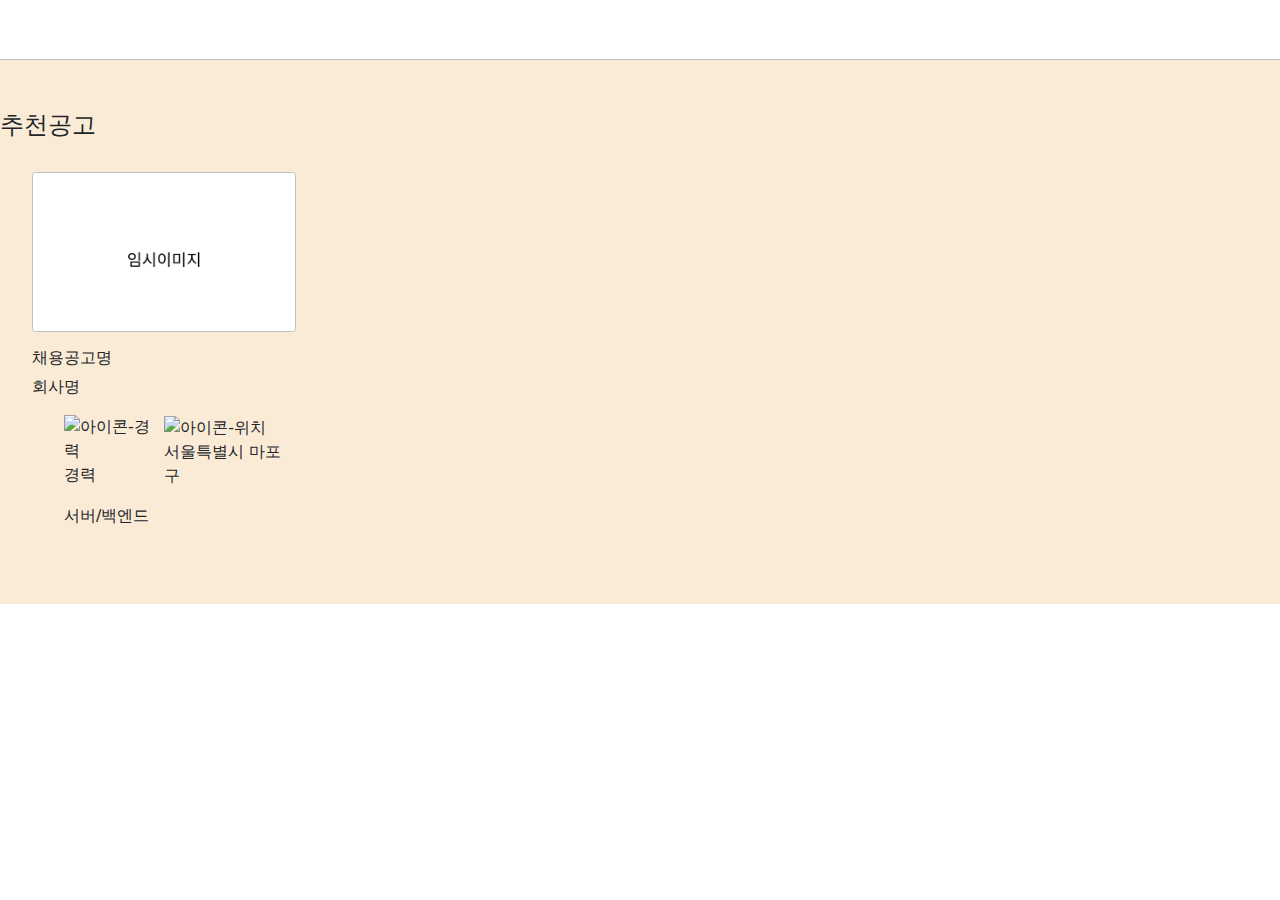
==== index.html @ dcc2598c "인덱스 페이지 진행중" ====
<!DOCTYPE html>
<html lang="en">
  <head>
    <meta charset="UTF-8" />
    <meta name="viewport" content="width=device-width, initial-scale=1.0" />
    <title>Document</title>
    <link
      href="https://cdn.jsdelivr.net/npm/bootstrap@5.3.3/dist/css/bootstrap.min.css"
      rel="stylesheet"
    />
    <link rel="stylesheet" href="main.css" />
  </head>
  <body>
    <header></header>

    <main>
      <section>
        <div class="inner">
          <div class="recommend">
            <div class="recommend-top">
              <h2 class="fs-4">추천공고</h2>
              <div class="pagging">페이징 영역</div>
              <!-- .pagging end -->
            </div>
            <!-- .recommend-top end -->
            <ul>
              <li class="card-1">
                <figure>
                  <img src="img/image00.png" alt="임시이미지" />
                </figure>
                <div>
                  <div>
                    <h3 class="fs-6">채용공고명</h3>
                    <div class="toggle-btn">
                      <!-- 스크랩 버튼 색상다른 이미지로 구현 토글 기능으로 이미지를 불러오는 주소를 달리지게 -->
                    </div>
                    <!-- .toggle-btn end -->
                  </div>
                  <div>
                    <p>회사명</p>
                    <ul>
                      <li>
                        <img src="" alt="아이콘-경력" />
                        <p>경력</p>
                      </li>
                      <li>
                        <img src="" alt="아이콘-위치" />
                        <p>서울특별시 마포구</p>
                      </li>
                    </ul>
                    <ul>
                      <li><p>서버/백엔드</p></li>
                    </ul>
                  </div>
                </div>
              </li>
              <!-- .card-1 end -->
            </ul>
          </div>
          <!-- .recommend end -->
        </div>
        <!-- .inner end -->
      </section>
    </main>

    <footer></footer>
  </body>
</html>
---- main.css ----
/* 공통 스타일 일단. 나중에 지울 수 잇음 */

* {
    margin: 0;
    padding: 0;
    box-sizing: border-box;
}
ul,li {
    list-style: none;
}
a {
    text-decoration: none;
    color: #000;
}

header {
    width: 100%;
    height: 60px;
    border-bottom: 1px solid #c0c0c0;
}

.inner {
    width: 1400px;
    background-color: antiquewhite;
    margin: 0 auto;
}

.recommend {
    width: 100%;
    display: flex;
    flex-direction: column;
    gap: 24px;
    padding: 44px 0;
}

.recommend-top {
    display: flex;
    justify-content: space-between;
    align-items: end;
}

.pagging {
    width: 120px;
    height: 44px;
    border: 1px solid #c0c0c0;
    border-radius: 4px;
}

.recommend ul {
    display: flex;
    justify-content: space-between;
}

.card-1 {
    width: calc(100%/5 - 10px);
}

.card-1 figure {
    height: 160px;
    border: 1px solid #c0c0c0;
    border-radius: 4px;
    overflow: hidden;
}

.card-1 img {
    width: 100%;
}
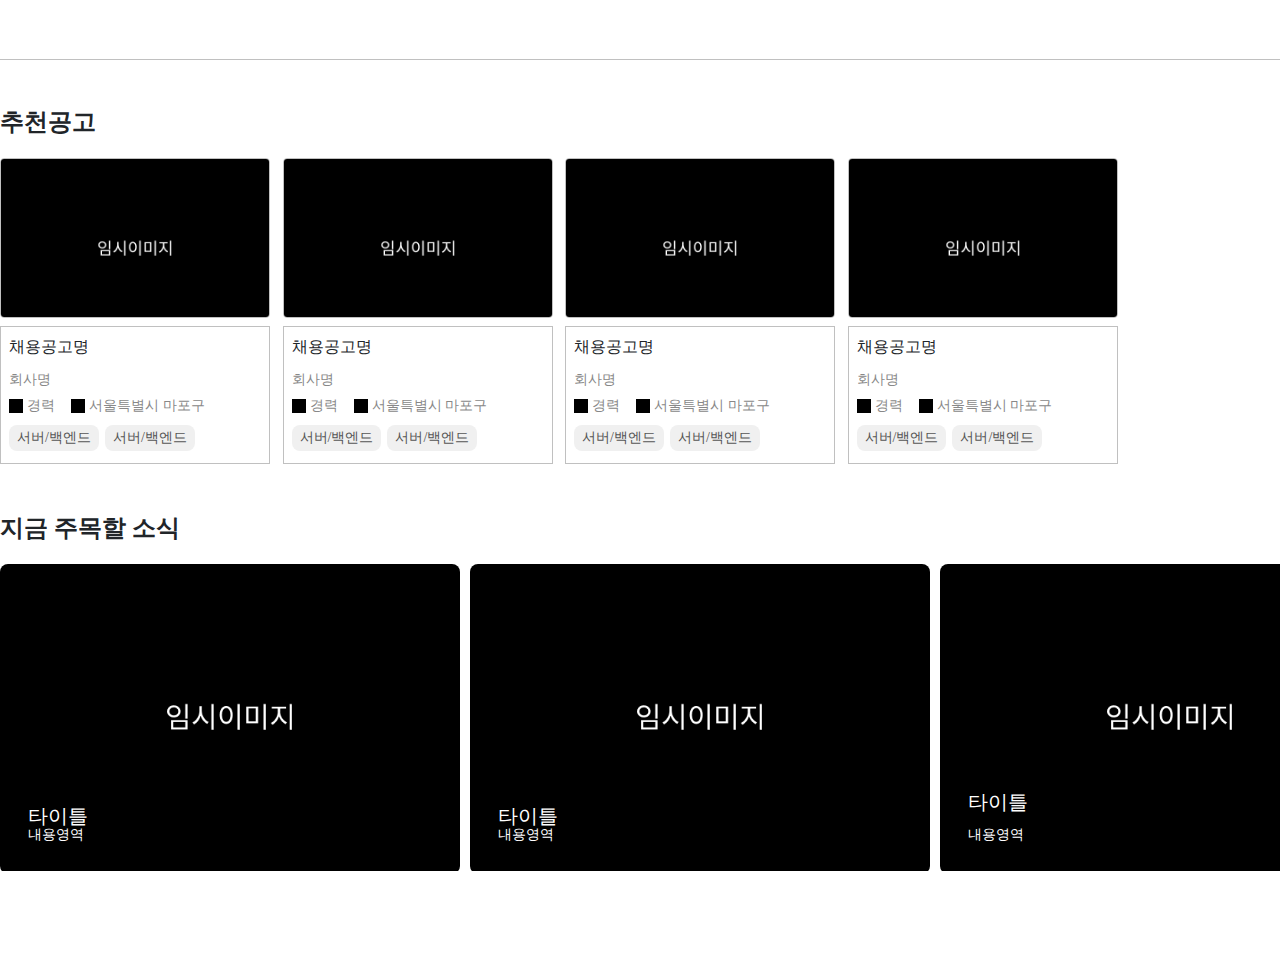
==== commit ddc2b865: "메인수정&채용리스트완&채용상세진행중" ====
--- a/index.html
+++ b/index.html
@@ -8,56 +8,231 @@
       href="https://cdn.jsdelivr.net/npm/bootstrap@5.3.3/dist/css/bootstrap.min.css"
       rel="stylesheet"
     />
-    <link rel="stylesheet" href="main.css" />
+    <link rel="stylesheet" href="style/main.css" />
   </head>
   <body>
     <header></header>
 
     <main>
       <section>
-        <div class="inner">
-          <div class="recommend">
-            <div class="recommend-top">
+        <div class="inner d-flex flex-column">
+          <div class="recommend d-flex flex-column">
+            <div
+              class="recommend-top d-flex justify-content-between align-items-end"
+            >
               <h2 class="fs-4">추천공고</h2>
-              <div class="pagging">페이징 영역</div>
-              <!-- .pagging end -->
+              <ul class="pagination d-flex justify-content-center">
+                <li class="page-item">
+                  <a class="page-link" href="#"><</a>
+                </li>
+                <li class="page-item">
+                  <a class="page-link" href="#">></a>
+                </li>
+              </ul>
             </div>
             <!-- .recommend-top end -->
-            <ul>
-              <li class="card-1">
-                <figure>
-                  <img src="img/image00.png" alt="임시이미지" />
-                </figure>
-                <div>
-                  <div>
-                    <h3 class="fs-6">채용공고명</h3>
-                    <div class="toggle-btn">
-                      <!-- 스크랩 버튼 색상다른 이미지로 구현 토글 기능으로 이미지를 불러오는 주소를 달리지게 -->
-                    </div>
-                    <!-- .toggle-btn end -->
-                  </div>
-                  <div>
-                    <p>회사명</p>
-                    <ul>
-                      <li>
-                        <img src="" alt="아이콘-경력" />
-                        <p>경력</p>
-                      </li>
-                      <li>
-                        <img src="" alt="아이콘-위치" />
-                        <p>서울특별시 마포구</p>
-                      </li>
-                    </ul>
-                    <ul>
-                      <li><p>서버/백엔드</p></li>
-                    </ul>
-                  </div>
-                </div>
+            <ul class="card-wrap d-flex justify-content-start">
+              <li class="card-1 d-flex flex-column">
+                <figure class="recommend-img">
+                  <img src="img/image00.png" alt="임시이미지" />
+                </figure>
+                <div class="recommend-content d-flex flex-column">
+                  <div class="top d-flex justify-content-between">
+                    <h3 class="fs-6">채용공고명</h3>
+                    <div class="toggle-btn">
+                      <!-- 스크랩 버튼 색상다른 이미지로 구현 토글 기능으로 이미지를 불러오는 주소를 달리지게 -->
+                    </div>
+                    <!-- .toggle-btn end -->
+                  </div>
+                  <!-- .top end -->
+                  <div class="bottom d-flex flex-column">
+                    <p>회사명</p>
+                    <ul class="d-flex justify-content-start">
+                      <li class="d-flex">
+                        <img src="img/icon00.png" alt="임시아이콘" />
+                        <p>경력</p>
+                      </li>
+                      <li class="d-flex">
+                        <img src="img/icon00.png" alt="임시아이콘" />
+                        <p>서울특별시 마포구</p>
+                      </li>
+                    </ul>
+                    <ul class="duty d-flex justify-content-start">
+                      <li><p>서버/백엔드</p></li>
+                      <li><p>서버/백엔드</p></li>
+                    </ul>
+                  </div>
+                  <!-- .bottom end -->
+                </div>
+                <!-- .recommend-content end -->
+              </li>
+              <!-- .card-1 end -->
+              <li class="card-1 d-flex flex-column">
+                <figure class="recommend-img">
+                  <img src="img/image00.png" alt="임시이미지" />
+                </figure>
+                <div class="recommend-content d-flex flex-column">
+                  <div class="top d-flex justify-content-between">
+                    <h3 class="fs-6">채용공고명</h3>
+                    <div class="toggle-btn">
+                      <!-- 스크랩 버튼 색상다른 이미지로 구현 토글 기능으로 이미지를 불러오는 주소를 달리지게 -->
+                    </div>
+                    <!-- .toggle-btn end -->
+                  </div>
+                  <!-- .top end -->
+                  <div class="bottom d-flex flex-column">
+                    <p>회사명</p>
+                    <ul class="d-flex justify-content-start">
+                      <li class="d-flex">
+                        <img src="img/icon00.png" alt="임시아이콘" />
+                        <p>경력</p>
+                      </li>
+                      <li class="d-flex">
+                        <img src="img/icon00.png" alt="임시아이콘" />
+                        <p>서울특별시 마포구</p>
+                      </li>
+                    </ul>
+                    <ul class="duty d-flex justify-content-start">
+                      <li><p>서버/백엔드</p></li>
+                      <li><p>서버/백엔드</p></li>
+                    </ul>
+                  </div>
+                  <!-- .bottom end -->
+                </div>
+                <!-- .recommend-content end -->
+              </li>
+              <!-- .card-1 end -->
+              <li class="card-1 d-flex flex-column">
+                <figure class="recommend-img">
+                  <img src="img/image00.png" alt="임시이미지" />
+                </figure>
+                <div class="recommend-content d-flex flex-column">
+                  <div class="top d-flex justify-content-between">
+                    <h3 class="fs-6">채용공고명</h3>
+                    <div class="toggle-btn">
+                      <!-- 스크랩 버튼 색상다른 이미지로 구현 토글 기능으로 이미지를 불러오는 주소를 달리지게 -->
+                    </div>
+                    <!-- .toggle-btn end -->
+                  </div>
+                  <!-- .top end -->
+                  <div class="bottom d-flex flex-column">
+                    <p>회사명</p>
+                    <ul class="d-flex justify-content-start">
+                      <li class="d-flex">
+                        <img src="img/icon00.png" alt="임시아이콘" />
+                        <p>경력</p>
+                      </li>
+                      <li class="d-flex">
+                        <img src="img/icon00.png" alt="임시아이콘" />
+                        <p>서울특별시 마포구</p>
+                      </li>
+                    </ul>
+                    <ul class="duty d-flex justify-content-start">
+                      <li><p>서버/백엔드</p></li>
+                      <li><p>서버/백엔드</p></li>
+                    </ul>
+                  </div>
+                  <!-- .bottom end -->
+                </div>
+                <!-- .recommend-content end -->
+              </li>
+              <!-- .card-1 end -->
+              <li class="card-1 d-flex flex-column">
+                <figure class="recommend-img">
+                  <img src="img/image00.png" alt="임시이미지" />
+                </figure>
+                <div class="recommend-content d-flex flex-column">
+                  <div class="top d-flex justify-content-between">
+                    <h3 class="fs-6">채용공고명</h3>
+                    <div class="toggle-btn">
+                      <!-- 스크랩 버튼 색상다른 이미지로 구현 토글 기능으로 이미지를 불러오는 주소를 달리지게 -->
+                    </div>
+                    <!-- .toggle-btn end -->
+                  </div>
+                  <!-- .top end -->
+                  <div class="bottom d-flex flex-column">
+                    <p>회사명</p>
+                    <ul class="d-flex justify-content-start">
+                      <li class="d-flex">
+                        <img src="img/icon00.png" alt="임시아이콘" />
+                        <p>경력</p>
+                      </li>
+                      <li class="d-flex">
+                        <img src="img/icon00.png" alt="임시아이콘" />
+                        <p>서울특별시 마포구</p>
+                      </li>
+                    </ul>
+                    <ul class="duty d-flex justify-content-start">
+                      <li><p>서버/백엔드</p></li>
+                      <li><p>서버/백엔드</p></li>
+                    </ul>
+                  </div>
+                  <!-- .bottom end -->
+                </div>
+                <!-- .recommend-content end -->
               </li>
               <!-- .card-1 end -->
             </ul>
+            <!-- .card-wrap end -->
           </div>
           <!-- .recommend end -->
+
+          <div class="news d-flex flex-column">
+            <div
+              class="news-top d-flex justify-content-between align-items-end"
+            >
+              <h2 class="fs-4">지금 주목할 소식</h2>
+              <ul class="pagination d-flex justify-content-center">
+                <li class="page-item">
+                  <a class="page-link" href="#"><</a>
+                </li>
+                <li class="page-item">
+                  <a class="page-link" href="#">></a>
+                </li>
+              </ul>
+            </div>
+            <!-- .news-top end -->
+            <ul class="card-wrap d-flex justify-content-between">
+              <li class="card-2">
+                <figure class="news-img">
+                  <img src="img/image00.png" alt="임시이미지" />
+                </figure>
+                <!-- .news-img end -->
+                <div class="cont-wrap">
+                  <p>타이틀</p>
+                  <span>내용영역</span>
+                </div>
+                <!-- .cont-wrap end -->
+              </li>
+              <!-- .card-2 end -->
+              <li class="card-2">
+                <figure class="news-img">
+                  <img src="img/image00.png" alt="임시이미지" />
+                </figure>
+                <!-- .news-img end -->
+                <div class="cont-wrap justify-content-start">
+                  <p>타이틀</p>
+                  <span>내용영역</span>
+                </div>
+                <!-- .cont-wrap end -->
+              </li>
+              <!-- .card-2 end -->
+              <li class="card-2">
+                <figure class="news-img">
+                  <img src="img/image00.png" alt="임시이미지" />
+                </figure>
+                <!-- .news-img end -->
+                <div class="cont-wrap d-flex flex-column">
+                  <p>타이틀</p>
+                  <span>내용영역</span>
+                </div>
+                <!-- .cont-wrap end -->
+              </li>
+              <!-- .card-2 end -->
+            </ul>
+            <!-- .card-wrap end -->
+          </div>
+          <!-- .news end -->
         </div>
         <!-- .inner end -->
       </section>
--- a/style/main.css
+++ b/style/main.css
@@ -0,0 +1,134 @@
+@charset "utf-8";
+@import "reset.css";
+
+header {
+    width: 100%;
+    height: 60px;
+    border-bottom: 1px solid #c0c0c0;
+}
+
+/* ✅ 헤더 스타일은 임시로 넣어놓은 것, 나중에 공통 css 넣고나면 삭제 예정 */
+
+main {
+    width: 100%;
+    padding-bottom: 40px;
+}
+
+.inner {
+    width: 1400px;
+    margin: 0 auto;
+    padding: 44px 0;
+    gap: 46px;
+}
+
+.recommend,
+.news {
+    width: 100%;
+    gap: 24px;
+}
+
+.fs-4 {
+    font-weight: 600;
+}
+
+.card-wrap {
+    gap: 12.5px;
+}
+
+.card-1 {
+    width: calc(100%/5 - 10px);
+    gap: 8px;
+}
+
+.recommend-img {
+    height: 160px;
+    border: 1px solid #c0c0c0;
+    border-radius: 4px;
+    overflow: hidden;
+}
+
+.recommend-img img {
+    width: 100%;
+}
+
+.recommend-content {
+    gap: 18px;
+    border: 1px solid #c0c0c0;
+    padding: 12px 8px;
+}
+
+.fs-6 {
+    font-weight: 500;
+}
+
+.bottom {
+    gap: 12px;
+}
+
+.bottom p {
+    font-size: 14px;
+    color: #888;
+}
+
+.bottom ul {
+    gap: 16px;
+}
+
+.bottom li {
+    gap: 4px;
+}
+
+.bottom img {
+    width: 14px;
+    height: 14px;
+}
+
+ul.duty {
+    gap: 6px;
+}
+
+.duty li {
+    padding: 6px 8px;
+    background-color: #f0f0f0;
+    border-radius: 8px;
+}
+
+.duty p {
+    font-weight: 500;
+    color: #555;
+}
+
+.news .card-wrap {
+    width: 100%;
+    gap: 10px;
+}
+
+.card-2 {
+    width: 460px;
+    position: relative;
+    border-radius: 8px;
+    overflow: hidden;
+}
+
+.news-img img {
+    width: 100%;
+}
+
+.cont-wrap {
+    width: 100%;
+    position: absolute;
+    bottom: 0;
+    left: 0;
+    color: #fff;
+    padding: 32px 28px;
+    gap: 16px;
+}
+
+.cont-wrap p {
+    font-size: 20px;
+    font-weight: 500;
+}
+
+.cont-wrap span {
+    font-size: 14px;
+}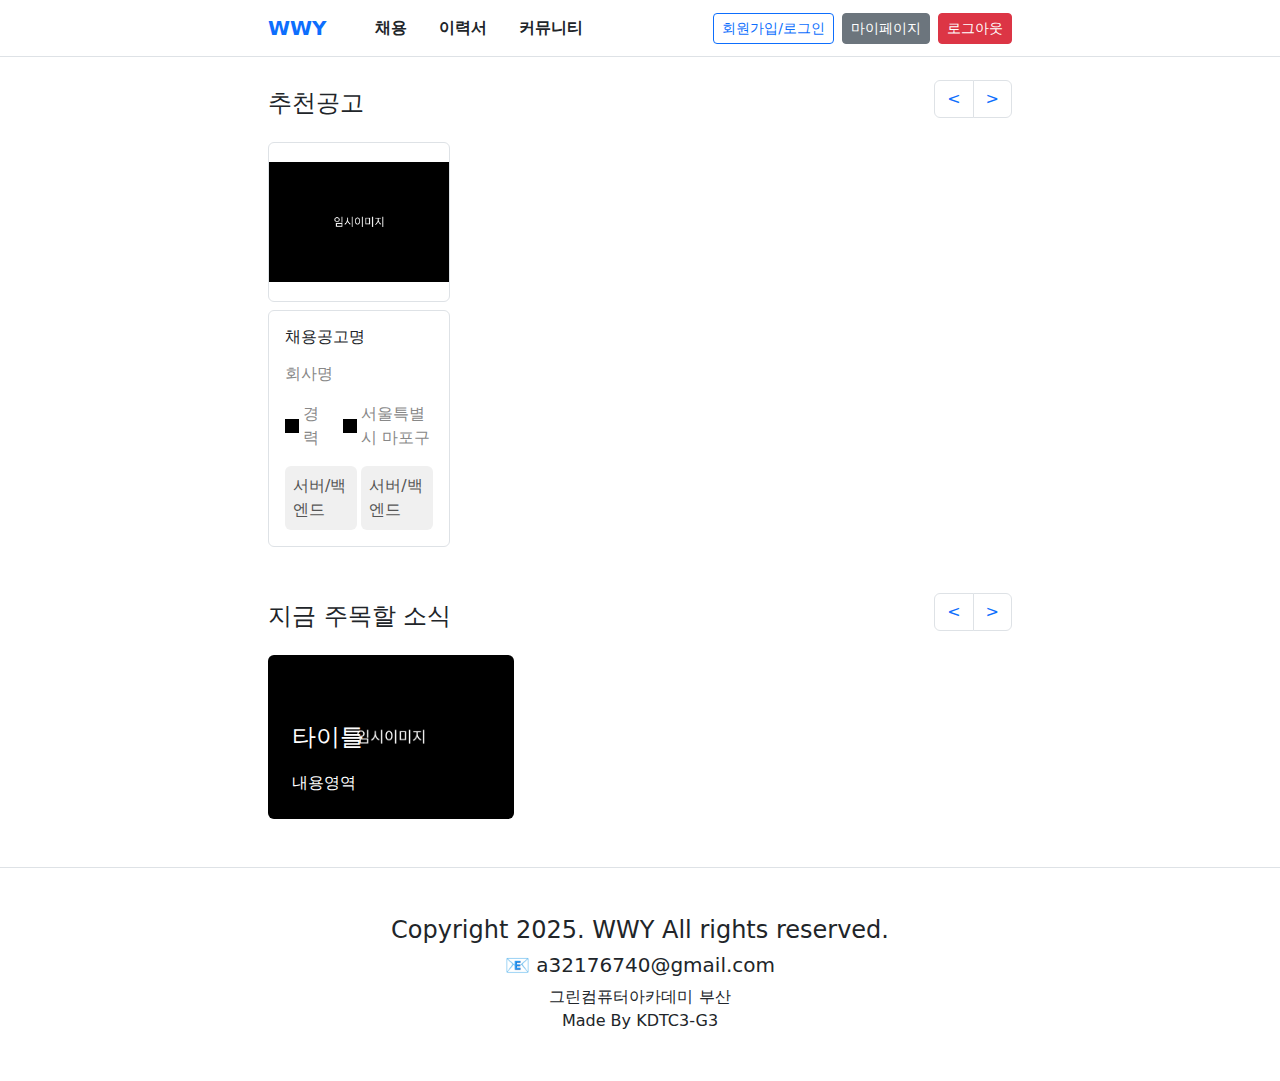
==== commit e44a7f90: "메인&채용리스트 수정/상세보기진행중" ====
--- a/index.html
+++ b/index.html
@@ -11,16 +11,53 @@
     <link rel="stylesheet" href="style/main.css" />
   </head>
   <body>
-    <header></header>
+    <!-- 메인페이지 -->
+
+    <nav class="navbar navbar-expand bg-white border-bottom fixed-top">
+      <div
+        class="container d-flex justify-content-between align-items-center"
+        style="max-width: 60%"
+      >
+        <!-- Left: 로고 + 메뉴 -->
+        <div class="d-flex align-items-center gap-4">
+          <a class="navbar-brand text-primary fw-bold" href="#">WWY</a>
+          <ul class="navbar-nav flex-row gap-3">
+            <li class="nav-item">
+              <a class="nav-link text-dark fw-semibold" href="#">채용</a>
+            </li>
+            <li class="nav-item">
+              <a class="nav-link text-dark fw-semibold" href="#">이력서</a>
+            </li>
+            <li class="nav-item">
+              <a class="nav-link text-dark fw-semibold" href="#">커뮤니티</a>
+            </li>
+          </ul>
+        </div>
+
+        <ul class="navbar-nav d-flex flex-row gap-2">
+          <li class="nav-item">
+            <a class="btn btn-outline-primary btn-sm" href="#"
+              >회원가입/로그인</a
+            >
+          </li>
+          <li class="nav-item">
+            <a class="btn btn-secondary btn-sm" href="#">마이페이지</a>
+          </li>
+          <li class="nav-item">
+            <a class="btn btn-danger btn-sm" href="#">로그아웃</a>
+          </li>
+        </ul>
+      </div>
+    </nav>
 
     <main>
       <section>
-        <div class="inner d-flex flex-column">
-          <div class="recommend d-flex flex-column">
+        <div class="container mt-4 mb-5 d-flex flex-column">
+          <div class="recommend d-flex flex-column gap-4 w-100">
             <div
               class="recommend-top d-flex justify-content-between align-items-end"
             >
-              <h2 class="fs-4">추천공고</h2>
+              <h2 class="fs-4 fw-medium">추천공고</h2>
               <ul class="pagination d-flex justify-content-center">
                 <li class="page-item">
                   <a class="page-link" href="#"><</a>
@@ -32,139 +69,40 @@
             </div>
             <!-- .recommend-top end -->
             <ul class="card-wrap d-flex justify-content-start">
-              <li class="card-1 d-flex flex-column">
-                <figure class="recommend-img">
-                  <img src="img/image00.png" alt="임시이미지" />
+              <li class="card-1 d-flex flex-column gap-2">
+                <figure
+                  class="recommend-img overflow-hidden d-flex align-items-center border rounded"
+                >
+                  <img class="w-100" src="img/image00.png" alt="임시이미지" />
                 </figure>
-                <div class="recommend-content d-flex flex-column">
+                <div
+                  class="recommend-content d-flex flex-column border rounded gap-3 py-3 px-3"
+                >
                   <div class="top d-flex justify-content-between">
-                    <h3 class="fs-6">채용공고명</h3>
-                    <div class="toggle-btn">
-                      <!-- 스크랩 버튼 색상다른 이미지로 구현 토글 기능으로 이미지를 불러오는 주소를 달리지게 -->
-                    </div>
+                    <h3 class="fs-6 fw-medium">채용공고명</h3>
+                    <div class="toggle-btn"></div>
                     <!-- .toggle-btn end -->
                   </div>
                   <!-- .top end -->
-                  <div class="bottom d-flex flex-column">
-                    <p>회사명</p>
-                    <ul class="d-flex justify-content-start">
-                      <li class="d-flex">
+                  <div class="bottom d-flex flex-column gap-3">
+                    <p class="fs-6">회사명</p>
+                    <ul class="d-flex justify-content-start gap-4">
+                      <li class="d-flex align-items-center gap-1">
                         <img src="img/icon00.png" alt="임시아이콘" />
-                        <p>경력</p>
+                        <p class="fs-6">경력</p>
                       </li>
-                      <li class="d-flex">
+                      <li class="d-flex align-items-center gap-1">
                         <img src="img/icon00.png" alt="임시아이콘" />
-                        <p>서울특별시 마포구</p>
+                        <p class="fs-6">서울특별시 마포구</p>
                       </li>
                     </ul>
-                    <ul class="duty d-flex justify-content-start">
-                      <li><p>서버/백엔드</p></li>
-                      <li><p>서버/백엔드</p></li>
-                    </ul>
-                  </div>
-                  <!-- .bottom end -->
-                </div>
-                <!-- .recommend-content end -->
-              </li>
-              <!-- .card-1 end -->
-              <li class="card-1 d-flex flex-column">
-                <figure class="recommend-img">
-                  <img src="img/image00.png" alt="임시이미지" />
-                </figure>
-                <div class="recommend-content d-flex flex-column">
-                  <div class="top d-flex justify-content-between">
-                    <h3 class="fs-6">채용공고명</h3>
-                    <div class="toggle-btn">
-                      <!-- 스크랩 버튼 색상다른 이미지로 구현 토글 기능으로 이미지를 불러오는 주소를 달리지게 -->
-                    </div>
-                    <!-- .toggle-btn end -->
-                  </div>
-                  <!-- .top end -->
-                  <div class="bottom d-flex flex-column">
-                    <p>회사명</p>
-                    <ul class="d-flex justify-content-start">
-                      <li class="d-flex">
-                        <img src="img/icon00.png" alt="임시아이콘" />
-                        <p>경력</p>
+                    <ul class="duty d-flex justify-content-start gap-1">
+                      <li class="p-2 rounded">
+                        <p class="fs-6 fw-medium">서버/백엔드</p>
                       </li>
-                      <li class="d-flex">
-                        <img src="img/icon00.png" alt="임시아이콘" />
-                        <p>서울특별시 마포구</p>
+                      <li class="p-2 rounded">
+                        <p class="fs-6 fw-medium">서버/백엔드</p>
                       </li>
-                    </ul>
-                    <ul class="duty d-flex justify-content-start">
-                      <li><p>서버/백엔드</p></li>
-                      <li><p>서버/백엔드</p></li>
-                    </ul>
-                  </div>
-                  <!-- .bottom end -->
-                </div>
-                <!-- .recommend-content end -->
-              </li>
-              <!-- .card-1 end -->
-              <li class="card-1 d-flex flex-column">
-                <figure class="recommend-img">
-                  <img src="img/image00.png" alt="임시이미지" />
-                </figure>
-                <div class="recommend-content d-flex flex-column">
-                  <div class="top d-flex justify-content-between">
-                    <h3 class="fs-6">채용공고명</h3>
-                    <div class="toggle-btn">
-                      <!-- 스크랩 버튼 색상다른 이미지로 구현 토글 기능으로 이미지를 불러오는 주소를 달리지게 -->
-                    </div>
-                    <!-- .toggle-btn end -->
-                  </div>
-                  <!-- .top end -->
-                  <div class="bottom d-flex flex-column">
-                    <p>회사명</p>
-                    <ul class="d-flex justify-content-start">
-                      <li class="d-flex">
-                        <img src="img/icon00.png" alt="임시아이콘" />
-                        <p>경력</p>
-                      </li>
-                      <li class="d-flex">
-                        <img src="img/icon00.png" alt="임시아이콘" />
-                        <p>서울특별시 마포구</p>
-                      </li>
-                    </ul>
-                    <ul class="duty d-flex justify-content-start">
-                      <li><p>서버/백엔드</p></li>
-                      <li><p>서버/백엔드</p></li>
-                    </ul>
-                  </div>
-                  <!-- .bottom end -->
-                </div>
-                <!-- .recommend-content end -->
-              </li>
-              <!-- .card-1 end -->
-              <li class="card-1 d-flex flex-column">
-                <figure class="recommend-img">
-                  <img src="img/image00.png" alt="임시이미지" />
-                </figure>
-                <div class="recommend-content d-flex flex-column">
-                  <div class="top d-flex justify-content-between">
-                    <h3 class="fs-6">채용공고명</h3>
-                    <div class="toggle-btn">
-                      <!-- 스크랩 버튼 색상다른 이미지로 구현 토글 기능으로 이미지를 불러오는 주소를 달리지게 -->
-                    </div>
-                    <!-- .toggle-btn end -->
-                  </div>
-                  <!-- .top end -->
-                  <div class="bottom d-flex flex-column">
-                    <p>회사명</p>
-                    <ul class="d-flex justify-content-start">
-                      <li class="d-flex">
-                        <img src="img/icon00.png" alt="임시아이콘" />
-                        <p>경력</p>
-                      </li>
-                      <li class="d-flex">
-                        <img src="img/icon00.png" alt="임시아이콘" />
-                        <p>서울특별시 마포구</p>
-                      </li>
-                    </ul>
-                    <ul class="duty d-flex justify-content-start">
-                      <li><p>서버/백엔드</p></li>
-                      <li><p>서버/백엔드</p></li>
                     </ul>
                   </div>
                   <!-- .bottom end -->
@@ -177,11 +115,11 @@
           </div>
           <!-- .recommend end -->
 
-          <div class="news d-flex flex-column">
+          <div class="news d-flex flex-column gap-4 w-100">
             <div
               class="news-top d-flex justify-content-between align-items-end"
             >
-              <h2 class="fs-4">지금 주목할 소식</h2>
+              <h2 class="fs-4 fw-medium">지금 주목할 소식</h2>
               <ul class="pagination d-flex justify-content-center">
                 <li class="page-item">
                   <a class="page-link" href="#"><</a>
@@ -192,52 +130,37 @@
               </ul>
             </div>
             <!-- .news-top end -->
-            <ul class="card-wrap d-flex justify-content-between">
-              <li class="card-2">
+            <ul class="card-wrap2 d-flex justify-content-start w-100">
+              <li class="card-2 overflow-hidden rounded position-relative">
                 <figure class="news-img">
-                  <img src="img/image00.png" alt="임시이미지" />
+                  <img class="w-100" src="img/image00.png" alt="임시이미지" />
                 </figure>
                 <!-- .news-img end -->
-                <div class="cont-wrap">
-                  <p>타이틀</p>
-                  <span>내용영역</span>
-                </div>
-                <!-- .cont-wrap end -->
-              </li>
-              <!-- .card-2 end -->
-              <li class="card-2">
-                <figure class="news-img">
-                  <img src="img/image00.png" alt="임시이미지" />
-                </figure>
-                <!-- .news-img end -->
-                <div class="cont-wrap justify-content-start">
-                  <p>타이틀</p>
-                  <span>내용영역</span>
-                </div>
-                <!-- .cont-wrap end -->
-              </li>
-              <!-- .card-2 end -->
-              <li class="card-2">
-                <figure class="news-img">
-                  <img src="img/image00.png" alt="임시이미지" />
-                </figure>
-                <!-- .news-img end -->
-                <div class="cont-wrap d-flex flex-column">
-                  <p>타이틀</p>
-                  <span>내용영역</span>
+                <div
+                  class="cont-wrap d-flex flex-column position-absolute bottom-0 left-0 gap-3 p-4 w-100"
+                >
+                  <p class="fs-4 fw-medium">타이틀</p>
+                  <span class="fs-6">내용영역</span>
                 </div>
                 <!-- .cont-wrap end -->
               </li>
               <!-- .card-2 end -->
             </ul>
-            <!-- .card-wrap end -->
+            <!-- .card-wrap2 end -->
           </div>
           <!-- .news end -->
         </div>
-        <!-- .inner end -->
+        <!-- .container end -->
       </section>
     </main>
 
-    <footer></footer>
+    <footer class="bg-white py-5 border-top">
+      <div class="container text-center" style="max-width: 60%">
+        <h4>Copyright 2025. WWY All rights reserved.</h4>
+        <h5>📧 a32176740@gmail.com</h5>
+        <div>그린컴퓨터아카데미 부산</div>
+        <div>Made By KDTC3-G3</div>
+      </div>
+    </footer>
   </body>
 </html>
--- a/style/main.css
+++ b/style/main.css
@@ -1,134 +1,61 @@
 @charset "utf-8";
-@import "reset.css";
 
-header {
-    width: 100%;
-    height: 60px;
-    border-bottom: 1px solid #c0c0c0;
+ul,li {
+    list-style: none;
 }
 
-/* ✅ 헤더 스타일은 임시로 넣어놓은 것, 나중에 공통 css 넣고나면 삭제 예정 */
-
-main {
-    width: 100%;
-    padding-bottom: 40px;
+main * {
+    padding: 0;
+    margin: 0;
 }
 
-.inner {
-    width: 1400px;
-    margin: 0 auto;
-    padding: 44px 0;
+body {
+    padding-top: 56px;
+}
+
+.container {
+    max-width: 60%;
     gap: 46px;
 }
 
-.recommend,
-.news {
-    width: 100%;
-    gap: 24px;
-}
-
-.fs-4 {
-    font-weight: 600;
-}
-
 .card-wrap {
-    gap: 12.5px;
+    gap: calc(2% / 3);
 }
 
 .card-1 {
-    width: calc(100%/5 - 10px);
-    gap: 8px;
+    width: 24.5%;
 }
 
 .recommend-img {
     height: 160px;
-    border: 1px solid #c0c0c0;
-    border-radius: 4px;
-    overflow: hidden;
-}
-
-.recommend-img img {
-    width: 100%;
-}
-
-.recommend-content {
-    gap: 18px;
-    border: 1px solid #c0c0c0;
-    padding: 12px 8px;
-}
-
-.fs-6 {
-    font-weight: 500;
-}
-
-.bottom {
-    gap: 12px;
 }
 
 .bottom p {
-    font-size: 14px;
     color: #888;
 }
 
-.bottom ul {
-    gap: 16px;
-}
-
-.bottom li {
-    gap: 4px;
-}
-
 .bottom img {
+    /* 아이콘 */
     width: 14px;
     height: 14px;
 }
 
-ul.duty {
-    gap: 6px;
-}
-
 .duty li {
-    padding: 6px 8px;
     background-color: #f0f0f0;
-    border-radius: 8px;
 }
 
 .duty p {
-    font-weight: 500;
     color: #555;
 }
 
-.news .card-wrap {
-    width: 100%;
-    gap: 10px;
+.card-wrap2 {
+    gap: calc(1%/2);
 }
 
 .card-2 {
-    width: 460px;
-    position: relative;
-    border-radius: 8px;
-    overflow: hidden;
-}
-
-.news-img img {
-    width: 100%;
+    width: 33%;
 }
 
 .cont-wrap {
-    width: 100%;
-    position: absolute;
-    bottom: 0;
-    left: 0;
     color: #fff;
-    padding: 32px 28px;
-    gap: 16px;
 }
-
-.cont-wrap p {
-    font-size: 20px;
-    font-weight: 500;
-}
-
-.cont-wrap span {
-    font-size: 14px;
-}